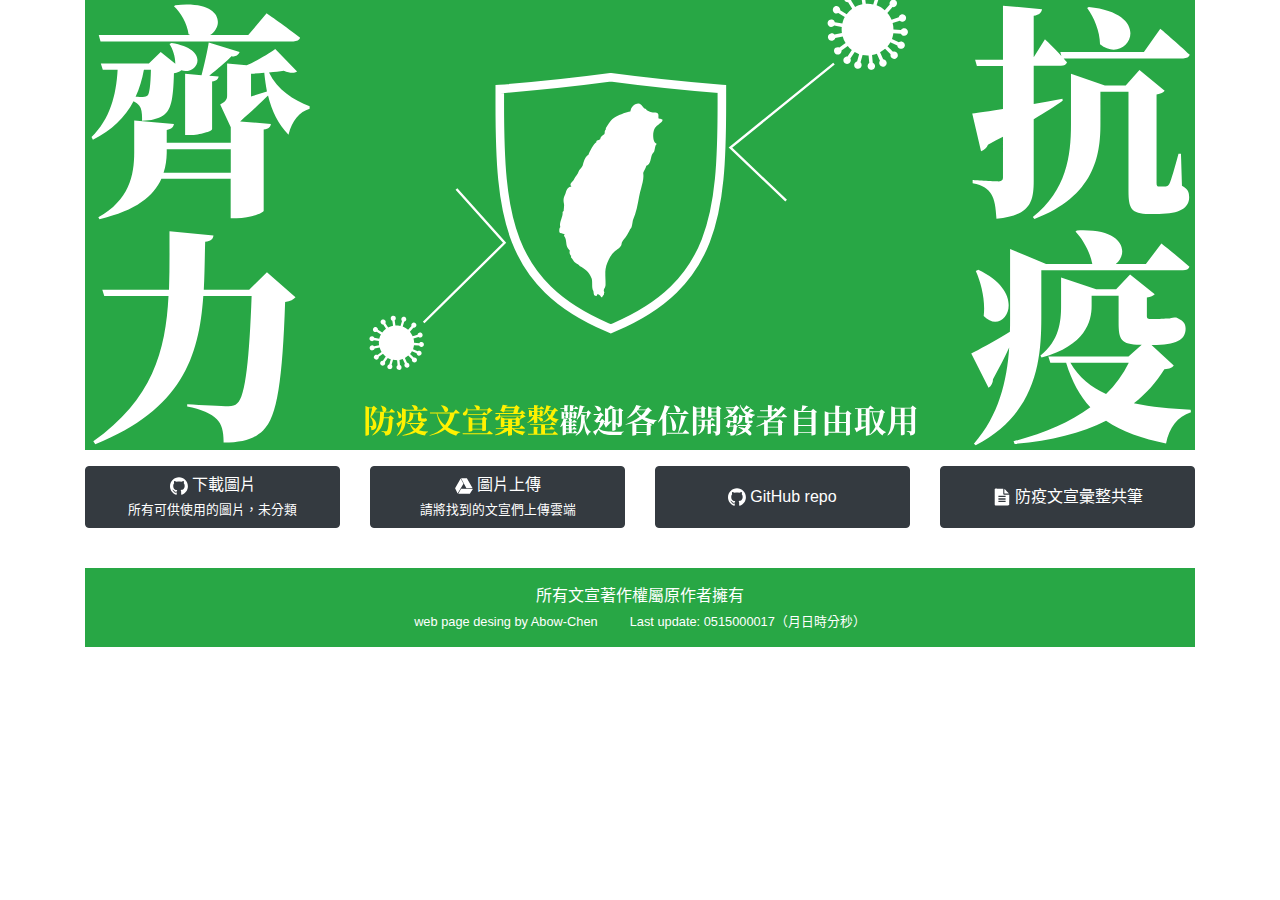
==== index.html @ bfc53406 "update picpack.zip @ 2020-05-15_00:00:17" ====
<!DOCTYPE html>
<html lang="zh-TW">
<head>
<!-- Global site tag (gtag.js) - Google Analytics -->
<script async src="https://www.googletagmanager.com/gtag/js?id=UA-158089455-1"></script>
<script>
  window.dataLayer = window.dataLayer || [];
  function gtag(){dataLayer.push(arguments);}
  gtag('js', new Date());

  gtag('config', 'UA-158089455-1');
  </script>
  
    <!-- Required meta tags -->
    <meta charset="utf-8" />
    <meta name="viewport"
    content="width=device-width, initial-scale=1, shrink-to-fit=no"/>
    
    <link rel="stylesheet" href="stylesheet/style.css">
    <link rel="stylesheet" href="https://stackpath.bootstrapcdn.com/bootstrap/4.4.1/css/bootstrap.min.css" integrity="sha384-Vkoo8x4CGsO3+Hhxv8T/Q5PaXtkKtu6ug5TOeNV6gBiFeWPGFN9MuhOf23Q9Ifjh" crossorigin="anonymous">

    <title>台灣防疫文宣彙整</title>

</head>

<body>
    <div class="container">
        <div class="banner bg-success d-none d-md-block mb-3">
            <div class="d-flex justify-content-center align-items-center h-100">
                <img class="mr-auto h-100" src="img/taiwanFightVirus-TextLeft-L.svg" alt="">
                <img style="width: 50%;" class="m-minus-l" src="img/taiwanFightVirus-L.svg" alt="">
                <img class="ml-auto h-100" src="img/taiwanFightVirus-TextRight-L.svg" alt="">                
            </div>
            <div class="text-center m-minus-s">
                <img class="textCenterBottom" src="img/taiwanFightVirus-TextCenterBottom.svg" alt="">
            </div>
        </div>
        <div class="banner bg-success d-block d-md-none mb-3">
            <div class="d-flex flex-column align-items-center justify-content-center">
                <img style="width: 80%;" class="mt-4" src="img/taiwanFightVirus-TextCenterTop-S.svg" alt="">
                <img style="width: 65%;" src="img/taiwanFightVirus-S.svg" alt="">
                <img style="width: 80%;" class="mb-4" src="img/taiwanFightVirus-TextCenterBottom.svg" alt="">
            </div>
        </div>
        <div class="row mb-md-4">
            <div class="col-md-3 mb-3">
                <a href="./picpack.zip" class="btn btn-dark w-100 h-100">
                <img style="width: 18px; height: 18px;" class="mr-1" src="img/github.svg" alt="">下載圖片<br><small>所有可供使用的圖片，未分類</small></a>
            </div>
            <div class="col-md-3 mb-3">
                    <a href="https://drive.google.com/drive/folders/1SvVZvoleZFVpQe1ROW52R4GHScrwvB4R" class="btn btn-dark w-100 h-100">
                        <img style="width: 18px; height: 18px;" class="mr-1" src="img/Google-drive.svg" alt="">圖片上傳<br><small>請將找到的文宣們上傳雲端</small></a>
            </div>
            <div class="col-md-3 mb-3">
                <a href="https://github.com/CA-Lee/2019-nCoV_annos_TW" class="btn btn-dark h-100 d-flex justify-content-center align-items-center">
                    <img style="width: 18px; height: 18px;" class="mr-1" src="img/github.svg" alt="">GitHub repo</a>
            </div>
            <div class="col-md-3 mb-3">
                <a href="https://hackmd.io/8mcxozG1T3K2w3Ave9IgCA" class="btn btn-dark w-100 h-100 d-flex justify-content-center align-items-center">
                <img style="width: 18px; height: 18px;" class="mr-1" src="img/HackMD.svg" alt="">防疫文宣彙整共筆</a>
            </div>
        </div>
    </div>
    <div class="container d-none d-md-block">
        <div class="footer bg-success py-3 mt-md-1">
            <div class="text-center">
            <p class="text-white mb-1">所有文宣著作權屬原作者擁有</p>
            
        </div>
        <div class="d-flex justify-content-center 
        align-items-center h-100">
            <p class="text-white mb-0 mr-3 small">web page desing by Abow-Chen</p>
            <p class="text-white ml-3 mb-0 small">Last update: 0515000017（月日時分秒）</p>
        </div>
        </div>
    </div>
    <div class="container d-block d-md-none">
        <div class="footer bg-success py-3">
            <div class="d-flex flex-column justify-content-center 
            align-items-center h-100">
            <p class="text-white mb-0 text-center mb-1">所有文宣著作權屬原作者擁有</p>
            <p class="text-white text-center mb-0 small">web page desing by Abow-Chen</p>
            <p class="text-white text-center mb-0 small">Last update: 0515000017（月日時分秒）</p>
        </div>
        </div>
    </div>

    <script src="https://code.jquery.com/jquery-3.4.1.slim.min.js" integrity="sha384-J6qa4849blE2+poT4WnyKhv5vZF5SrPo0iEjwBvKU7imGFAV0wwj1yYfoRSJoZ+n" crossorigin="anonymous"></script>
    <script src="https://cdn.jsdelivr.net/npm/popper.js@1.16.0/dist/umd/popper.min.js" integrity="sha384-Q6E9RHvbIyZFJoft+2mJbHaEWldlvI9IOYy5n3zV9zzTtmI3UksdQRVvoxMfooAo" crossorigin="anonymous"></script>
    <script src="https://stackpath.bootstrapcdn.com/bootstrap/4.4.1/js/bootstrap.min.js" integrity="sha384-wfSDF2E50Y2D1uUdj0O3uMBJnjuUD4Ih7YwaYd1iqfktj0Uod8GCExl3Og8ifwB6" crossorigin="anonymous"></script>

</body>
</html>
---- stylesheet/style.css ----
body{
    font-family: "微軟正黑體", "Microsoft JhengHei", arial, sans-serif;
}

.banner{
    height: 450px;
}

.m-minus-s{
    margin-top: -50px;
}
.m-minus-l{
    margin-top: -90px;
}

.textCenterBottom{
    width:50%;
}

@media (min-width: 768px) and (max-width: 992px){
    .textCenterBottom{
        width:43%;
    }
    .m-minus-s{
        margin-top: -80px;
    }

    .m-minus-l{
        margin-top: -50px;
    }
}

@media (max-width: 767px){
    .banner{
        height: 100%;
    }
}
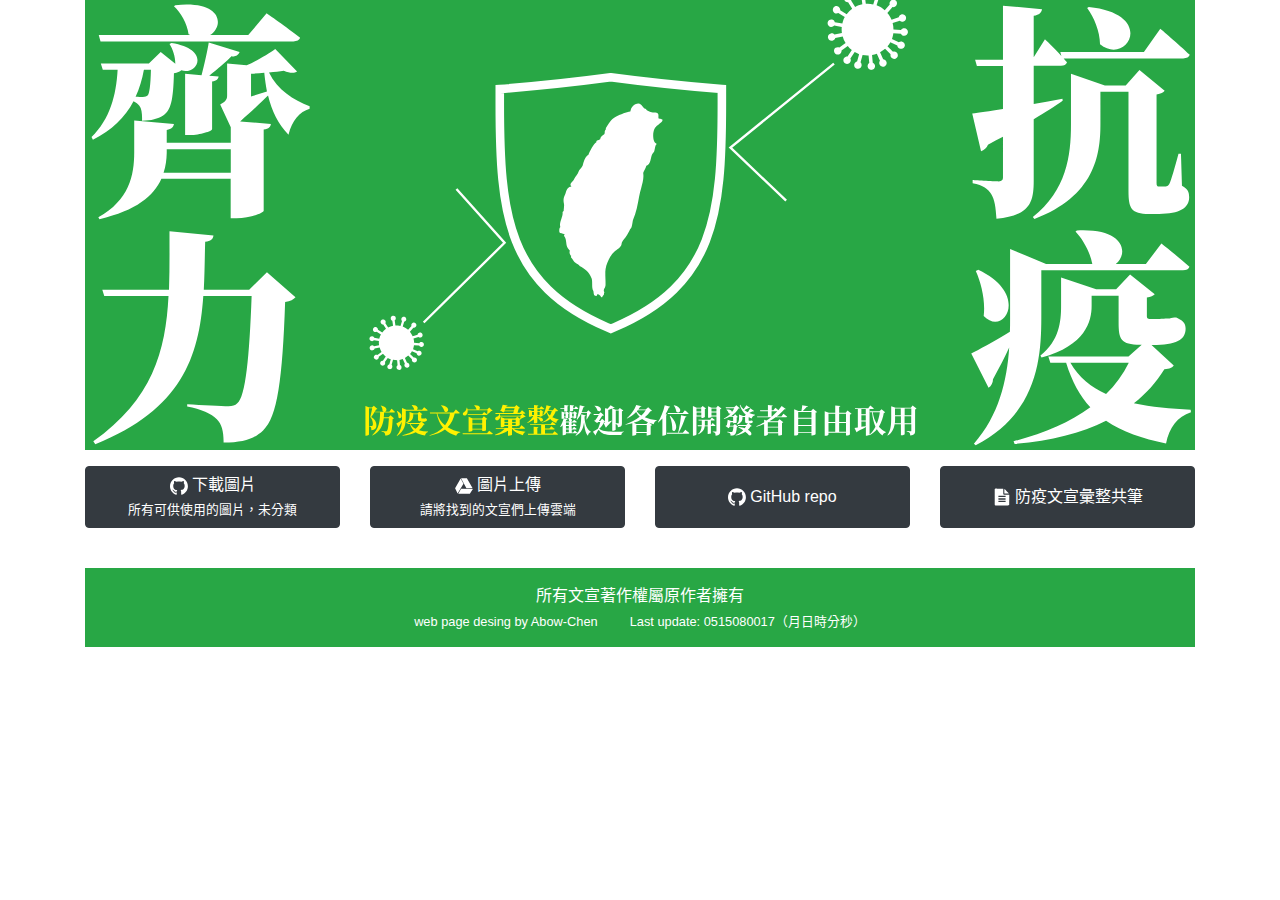
==== commit 84bf1b8d: "update picpack.zip @ 2020-05-15_08:00:18" ====
--- a/index.html
+++ b/index.html
@@ -70,7 +70,7 @@
         <div class="d-flex justify-content-center 
         align-items-center h-100">
             <p class="text-white mb-0 mr-3 small">web page desing by Abow-Chen</p>
-            <p class="text-white ml-3 mb-0 small">Last update: 0515000017（月日時分秒）</p>
+            <p class="text-white ml-3 mb-0 small">Last update: 0515080017（月日時分秒）</p>
         </div>
         </div>
     </div>
@@ -80,7 +80,7 @@
             align-items-center h-100">
             <p class="text-white mb-0 text-center mb-1">所有文宣著作權屬原作者擁有</p>
             <p class="text-white text-center mb-0 small">web page desing by Abow-Chen</p>
-            <p class="text-white text-center mb-0 small">Last update: 0515000017（月日時分秒）</p>
+            <p class="text-white text-center mb-0 small">Last update: 0515080017（月日時分秒）</p>
         </div>
         </div>
     </div>
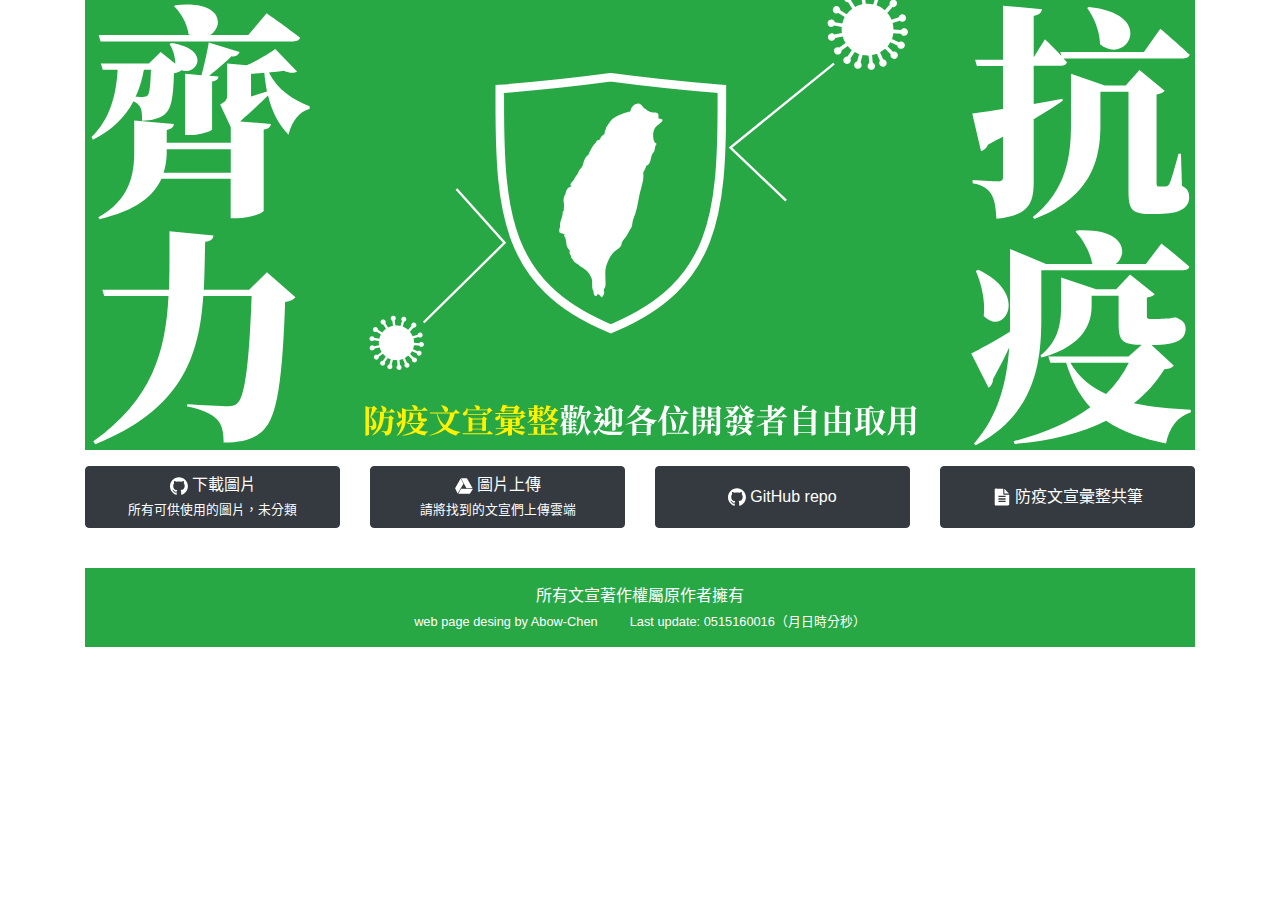
==== commit 5d971b71: "update picpack.zip @ 2020-05-15_16:00:17" ====
--- a/index.html
+++ b/index.html
@@ -70,7 +70,7 @@
         <div class="d-flex justify-content-center 
         align-items-center h-100">
             <p class="text-white mb-0 mr-3 small">web page desing by Abow-Chen</p>
-            <p class="text-white ml-3 mb-0 small">Last update: 0515080017（月日時分秒）</p>
+            <p class="text-white ml-3 mb-0 small">Last update: 0515160016（月日時分秒）</p>
         </div>
         </div>
     </div>
@@ -80,7 +80,7 @@
             align-items-center h-100">
             <p class="text-white mb-0 text-center mb-1">所有文宣著作權屬原作者擁有</p>
             <p class="text-white text-center mb-0 small">web page desing by Abow-Chen</p>
-            <p class="text-white text-center mb-0 small">Last update: 0515080017（月日時分秒）</p>
+            <p class="text-white text-center mb-0 small">Last update: 0515160016（月日時分秒）</p>
         </div>
         </div>
     </div>
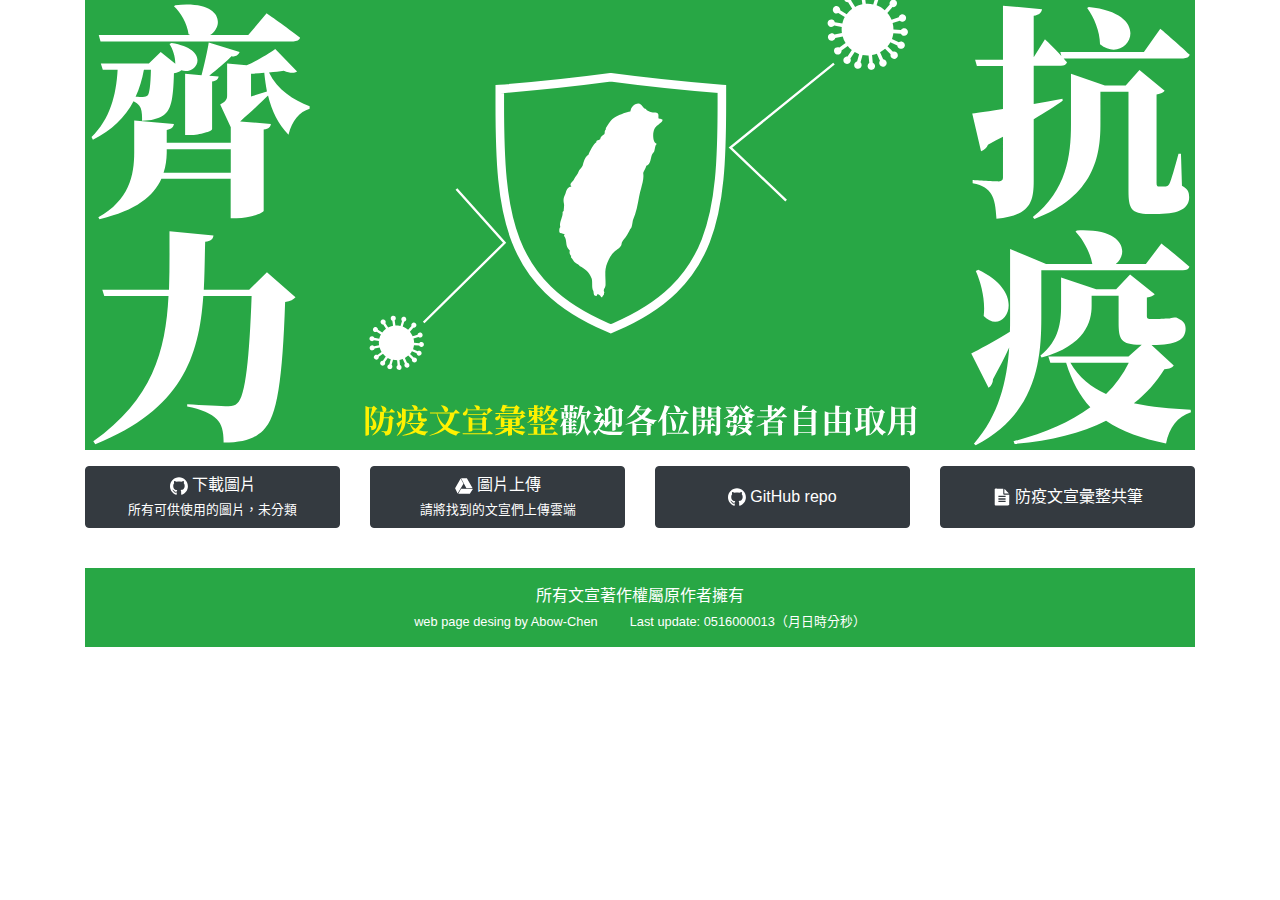
==== commit 30ee74b7: "update picpack.zip @ 2020-05-16_00:00:14" ====
--- a/index.html
+++ b/index.html
@@ -70,7 +70,7 @@
         <div class="d-flex justify-content-center 
         align-items-center h-100">
             <p class="text-white mb-0 mr-3 small">web page desing by Abow-Chen</p>
-            <p class="text-white ml-3 mb-0 small">Last update: 0515160016（月日時分秒）</p>
+            <p class="text-white ml-3 mb-0 small">Last update: 0516000013（月日時分秒）</p>
         </div>
         </div>
     </div>
@@ -80,7 +80,7 @@
             align-items-center h-100">
             <p class="text-white mb-0 text-center mb-1">所有文宣著作權屬原作者擁有</p>
             <p class="text-white text-center mb-0 small">web page desing by Abow-Chen</p>
-            <p class="text-white text-center mb-0 small">Last update: 0515160016（月日時分秒）</p>
+            <p class="text-white text-center mb-0 small">Last update: 0516000013（月日時分秒）</p>
         </div>
         </div>
     </div>
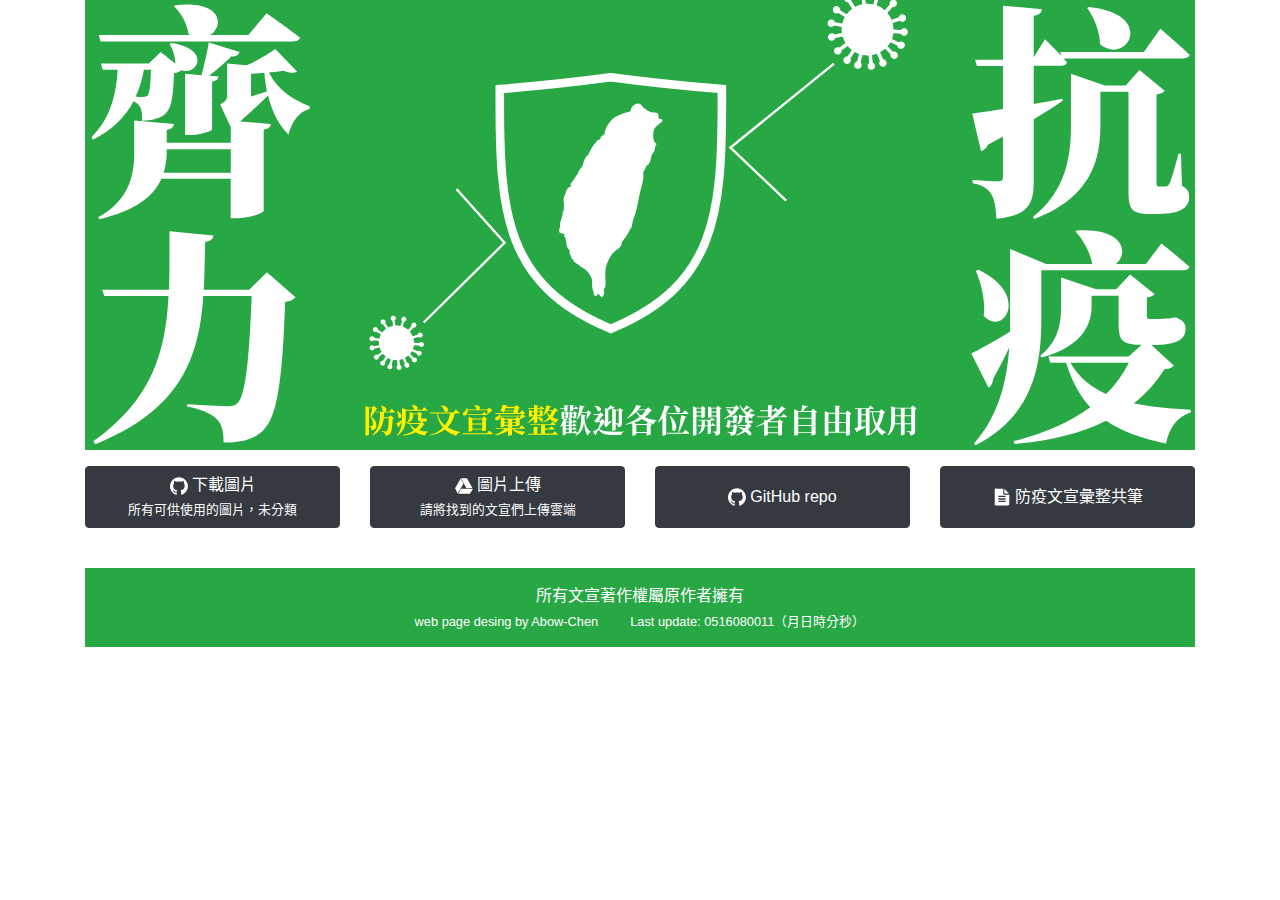
==== commit 89fb812c: "update picpack.zip @ 2020-05-16_08:00:12" ====
--- a/index.html
+++ b/index.html
@@ -70,7 +70,7 @@
         <div class="d-flex justify-content-center 
         align-items-center h-100">
             <p class="text-white mb-0 mr-3 small">web page desing by Abow-Chen</p>
-            <p class="text-white ml-3 mb-0 small">Last update: 0516000013（月日時分秒）</p>
+            <p class="text-white ml-3 mb-0 small">Last update: 0516080011（月日時分秒）</p>
         </div>
         </div>
     </div>
@@ -80,7 +80,7 @@
             align-items-center h-100">
             <p class="text-white mb-0 text-center mb-1">所有文宣著作權屬原作者擁有</p>
             <p class="text-white text-center mb-0 small">web page desing by Abow-Chen</p>
-            <p class="text-white text-center mb-0 small">Last update: 0516000013（月日時分秒）</p>
+            <p class="text-white text-center mb-0 small">Last update: 0516080011（月日時分秒）</p>
         </div>
         </div>
     </div>
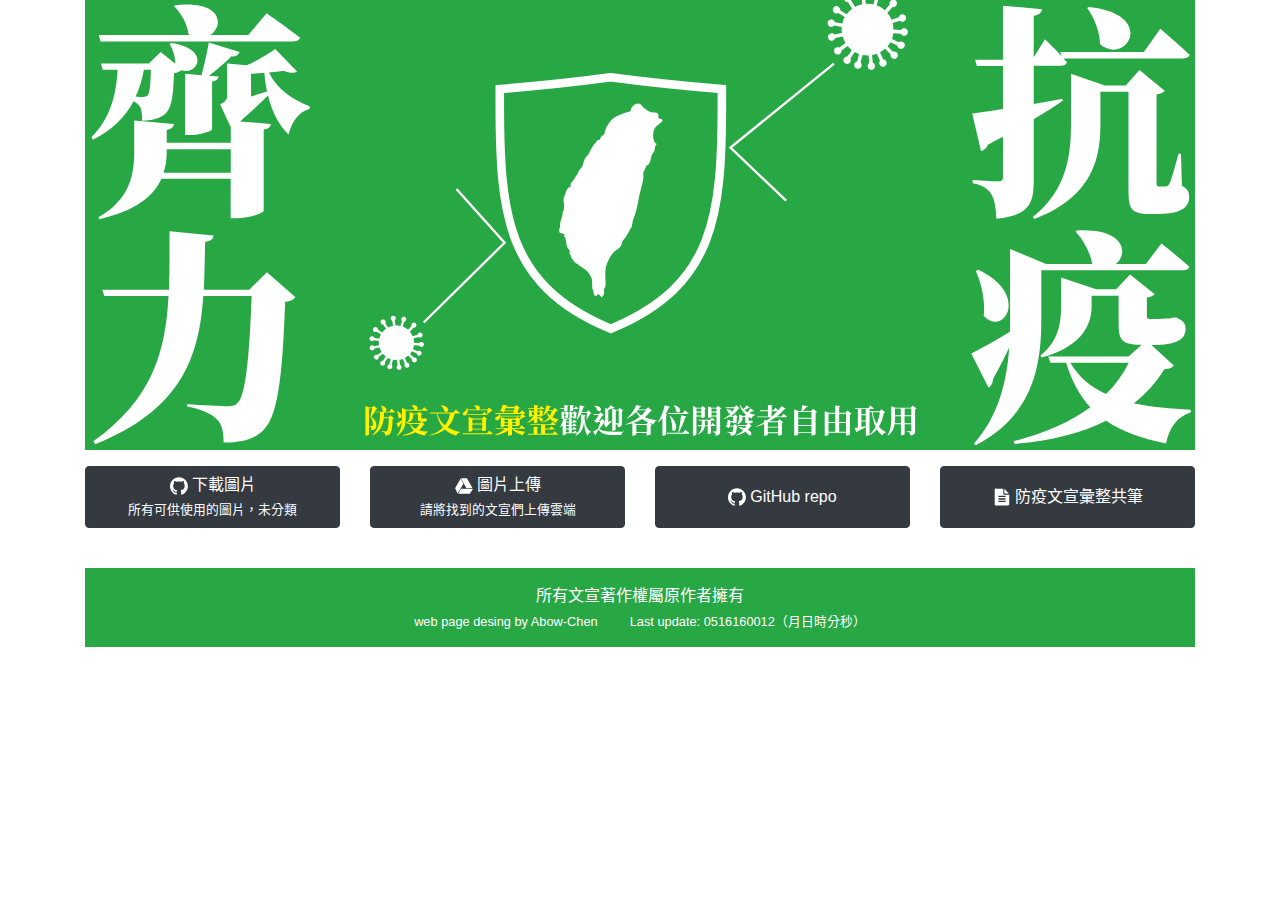
==== commit 827b319a: "update picpack.zip @ 2020-05-16_16:00:12" ====
--- a/index.html
+++ b/index.html
@@ -70,7 +70,7 @@
         <div class="d-flex justify-content-center 
         align-items-center h-100">
             <p class="text-white mb-0 mr-3 small">web page desing by Abow-Chen</p>
-            <p class="text-white ml-3 mb-0 small">Last update: 0516080011（月日時分秒）</p>
+            <p class="text-white ml-3 mb-0 small">Last update: 0516160012（月日時分秒）</p>
         </div>
         </div>
     </div>
@@ -80,7 +80,7 @@
             align-items-center h-100">
             <p class="text-white mb-0 text-center mb-1">所有文宣著作權屬原作者擁有</p>
             <p class="text-white text-center mb-0 small">web page desing by Abow-Chen</p>
-            <p class="text-white text-center mb-0 small">Last update: 0516080011（月日時分秒）</p>
+            <p class="text-white text-center mb-0 small">Last update: 0516160012（月日時分秒）</p>
         </div>
         </div>
     </div>
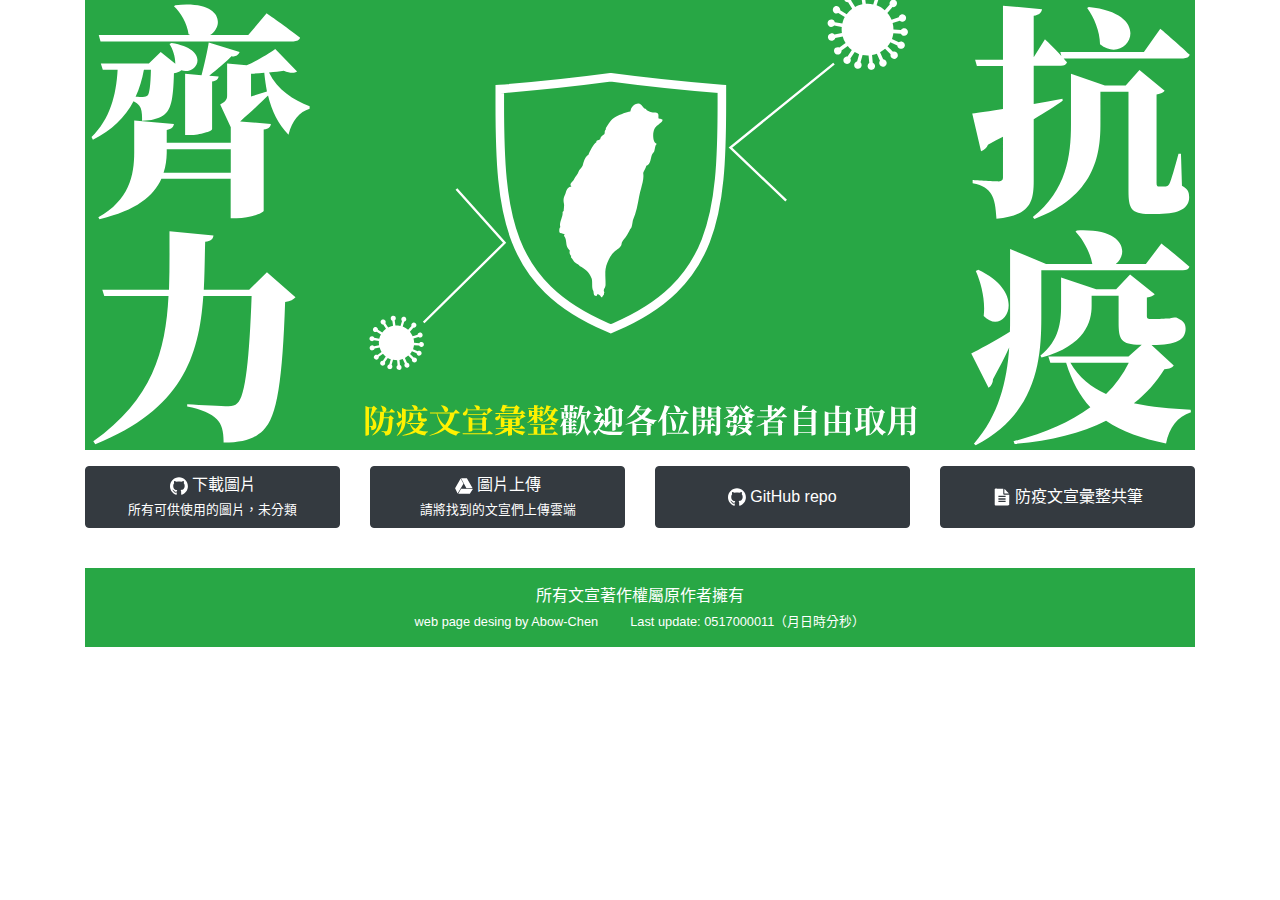
==== commit 260ccd1c: "update picpack.zip @ 2020-05-17_00:00:12" ====
--- a/index.html
+++ b/index.html
@@ -70,7 +70,7 @@
         <div class="d-flex justify-content-center 
         align-items-center h-100">
             <p class="text-white mb-0 mr-3 small">web page desing by Abow-Chen</p>
-            <p class="text-white ml-3 mb-0 small">Last update: 0516160012（月日時分秒）</p>
+            <p class="text-white ml-3 mb-0 small">Last update: 0517000011（月日時分秒）</p>
         </div>
         </div>
     </div>
@@ -80,7 +80,7 @@
             align-items-center h-100">
             <p class="text-white mb-0 text-center mb-1">所有文宣著作權屬原作者擁有</p>
             <p class="text-white text-center mb-0 small">web page desing by Abow-Chen</p>
-            <p class="text-white text-center mb-0 small">Last update: 0516160012（月日時分秒）</p>
+            <p class="text-white text-center mb-0 small">Last update: 0517000011（月日時分秒）</p>
         </div>
         </div>
     </div>
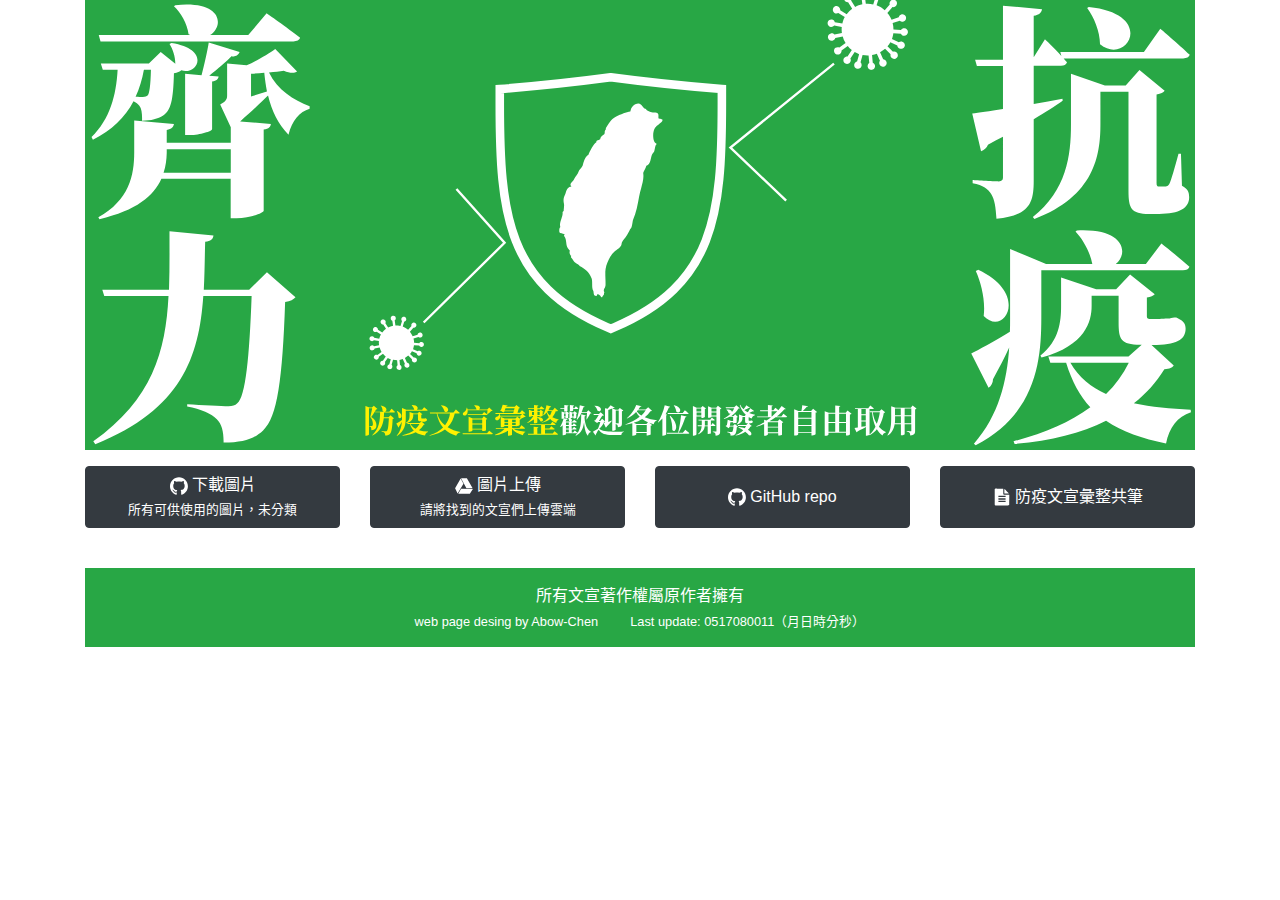
==== commit b915a79b: "update picpack.zip @ 2020-05-17_08:00:12" ====
--- a/index.html
+++ b/index.html
@@ -70,7 +70,7 @@
         <div class="d-flex justify-content-center 
         align-items-center h-100">
             <p class="text-white mb-0 mr-3 small">web page desing by Abow-Chen</p>
-            <p class="text-white ml-3 mb-0 small">Last update: 0517000011（月日時分秒）</p>
+            <p class="text-white ml-3 mb-0 small">Last update: 0517080011（月日時分秒）</p>
         </div>
         </div>
     </div>
@@ -80,7 +80,7 @@
             align-items-center h-100">
             <p class="text-white mb-0 text-center mb-1">所有文宣著作權屬原作者擁有</p>
             <p class="text-white text-center mb-0 small">web page desing by Abow-Chen</p>
-            <p class="text-white text-center mb-0 small">Last update: 0517000011（月日時分秒）</p>
+            <p class="text-white text-center mb-0 small">Last update: 0517080011（月日時分秒）</p>
         </div>
         </div>
     </div>
